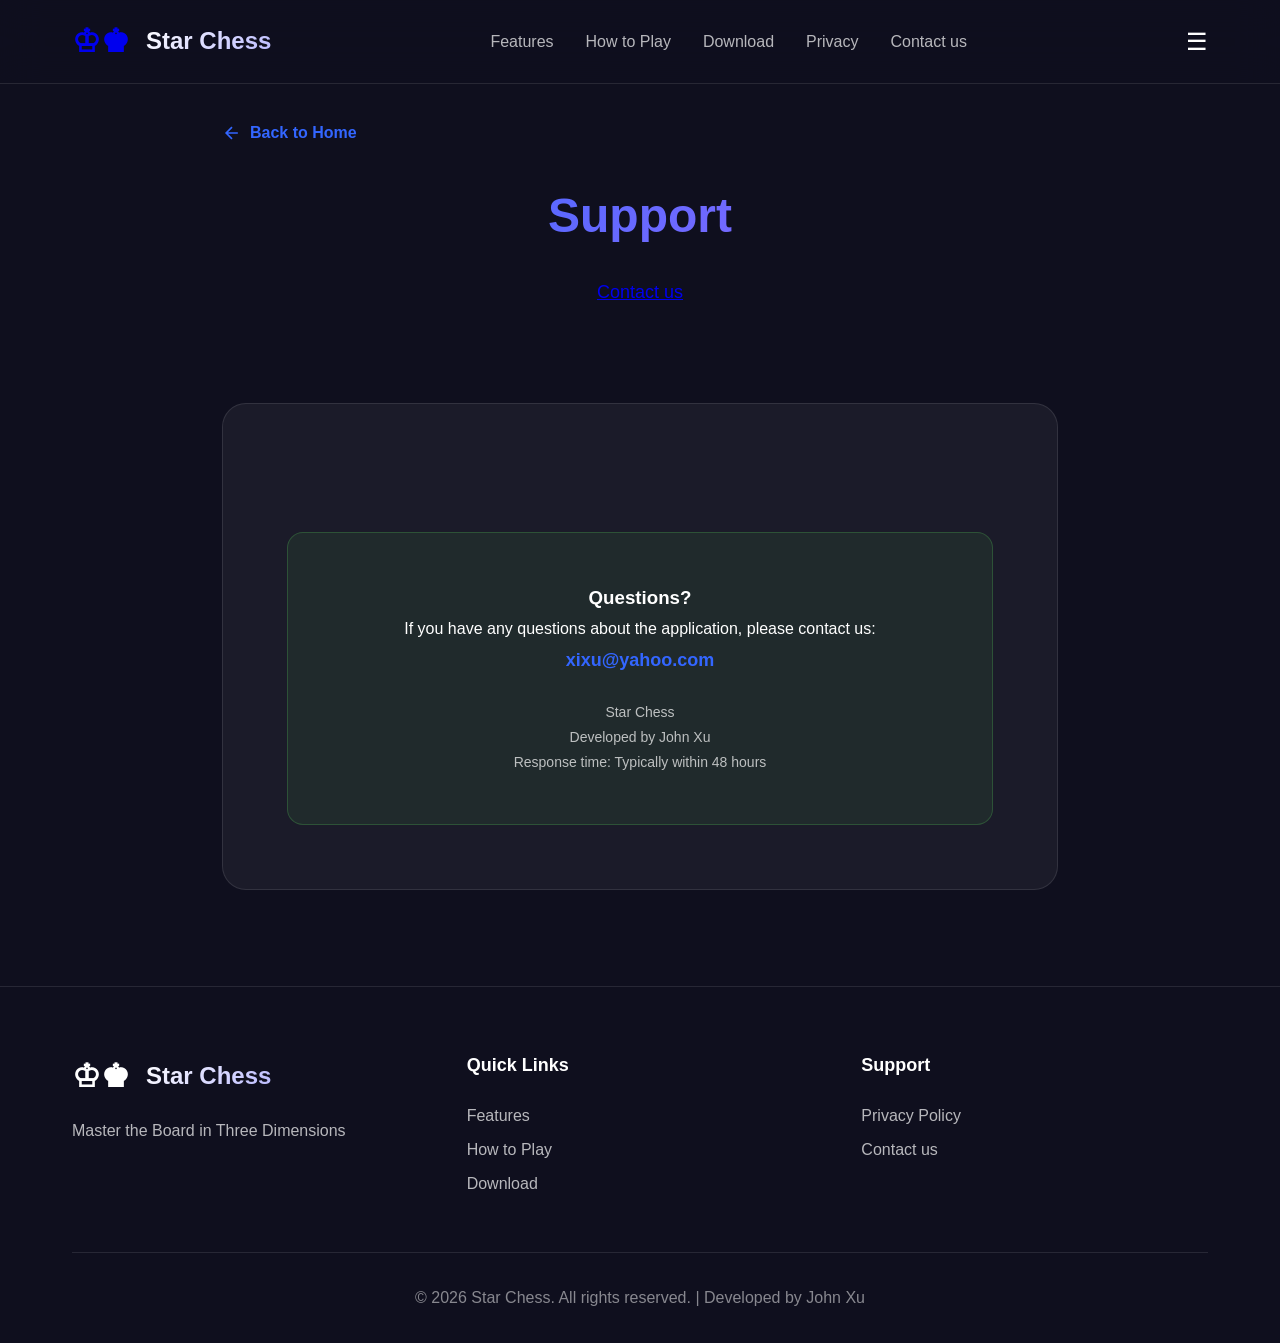
==== contact.html @ c8ee825e "Create contact.html" ====
<!DOCTYPE html>
<html lang="en">
<head>
    <meta charset="UTF-8">
    <meta name="viewport" content="width=device-width, initial-scale=1.0">
    <meta name="description" content="Terms of Service for Star Chess - Read our terms and conditions for using the app.">
    <meta name="robots" content="index, follow">
    <title>Support - Star Chess</title>
    <link rel="stylesheet" href="styles.css">
    <style>
        /* Additional styles specific to terms page */
        .terms-container {
            max-width: 900px;
            margin: 0 auto;
            padding: 120px var(--spacing-lg) var(--spacing-3xl);
        }
        
        .terms-header {
            text-align: center;
            margin-bottom: var(--spacing-3xl);
        }
        
        .terms-title {
            font-size: clamp(2rem, 4vw, 3rem);
            font-weight: 800;
            margin-bottom: var(--spacing-md);
            background: linear-gradient(135deg, #3366ff 0%, #9b6bff 100%);
            -webkit-background-clip: text;
            -webkit-text-fill-color: transparent;
            background-clip: text;
        }
        
        .terms-subtitle {
            font-size: 1.125rem;
            color: var(--color-text-secondary);
            margin-bottom: var(--spacing-sm);
        }
        
        .last-updated {
            display: inline-block;
            padding: var(--spacing-xs) var(--spacing-md);
            background: rgba(51, 102, 255, 0.1);
            border: 1px solid rgba(51, 102, 255, 0.3);
            border-radius: 50px;
            font-size: 0.875rem;
            color: var(--color-text-secondary);
        }
        
        .terms-content {
            background: rgba(255, 255, 255, 0.05);
            border: 1px solid rgba(255, 255, 255, 0.1);
            border-radius: var(--radius-lg);
            padding: var(--spacing-2xl);
            line-height: 1.8;
        }
        
        .terms-section {
            margin-bottom: var(--spacing-2xl);
        }
        
        .terms-section:last-child {
            margin-bottom: 0;
        }
        
        .terms-section h2 {
            font-size: 1.75rem;
            font-weight: 700;
            margin-bottom: var(--spacing-md);
            color: var(--color-text-primary);
        }
        
        .terms-section h3 {
            font-size: 1.25rem;
            font-weight: 600;
            margin-top: var(--spacing-lg);
            margin-bottom: var(--spacing-sm);
            color: var(--color-text-primary);
        }
        
        .terms-section p {
            margin-bottom: var(--spacing-md);
            color: var(--color-text-secondary);
        }
        
        .terms-section ul,
        .terms-section ol {
            margin-left: var(--spacing-lg);
            margin-bottom: var(--spacing-md);
            color: var(--color-text-secondary);
        }
        
        .terms-section li {
            margin-bottom: var(--spacing-xs);
        }
        
        .highlight-box {
            background: rgba(51, 102, 255, 0.1);
            border-left: 4px solid var(--color-primary);
            padding: var(--spacing-md);
            margin: var(--spacing-lg) 0;
            border-radius: var(--radius-sm);
        }
        
        .highlight-box p {
            margin-bottom: 0;
            color: var(--color-text-primary);
        }
        
        .warning-box {
            background: rgba(255, 152, 0, 0.1);
            border-left: 4px solid #ff9800;
            padding: var(--spacing-md);
            margin: var(--spacing-lg) 0;
            border-radius: var(--radius-sm);
        }
        
        .warning-box p {
            margin-bottom: 0;
            color: var(--color-text-primary);
        }
        
        .contact-box {
            background: rgba(76, 175, 80, 0.1);
            border: 1px solid rgba(76, 175, 80, 0.3);
            padding: var(--spacing-xl);
            border-radius: var(--radius-md);
            margin-top: var(--spacing-2xl);
            text-align: center;
        }
        
        .contact-box h3 {
            margin-top: 0;
            color: var(--color-text-primary);
        }
        
        .contact-email {
            color: var(--color-primary);
            text-decoration: none;
            font-weight: 600;
            font-size: 1.125rem;
        }
        
        .contact-email:hover {
            text-decoration: underline;
        }
        
        .back-link {
            display: inline-flex;
            align-items: center;
            gap: var(--spacing-xs);
            color: var(--color-primary);
            text-decoration: none;
            font-weight: 600;
            margin-bottom: var(--spacing-lg);
            transition: transform 0.3s ease;
        }
        
        .back-link:hover {
            transform: translateX(-4px);
        }
    </style>
</head>
<body>
    <!-- Navigation -->
    <nav class="navbar">
        <div class="container">
            <div class="nav-content">
                <a href="index.html" style="text-decoration: none;">
                    <div class="logo">
                        <span class="chess-icon">♔♚</span>
                        <span class="logo-text">Star Chess</span>
                    </div>
                </a>
                <div class="nav-links">
                    <a href="index.html#features">Features</a>
                    <a href="index.html#how-to-play">How to Play</a>
                    <a href="index.html#download">Download</a>
                    <a href="privacy.html">Privacy</a>
                    <a href="mailto:xixu@yahoo.com">Contact us</a>
                </div>
            </div>
        </div>
    </nav>

    <div class="terms-container">
        <a href="index.html" class="back-link">
            <svg width="20" height="20" viewBox="0 0 24 24" fill="none" stroke="currentColor" stroke-width="2">
                <path d="M19 12H5M12 19l-7-7 7-7"/>
            </svg>
            Back to Home
        </a>

        <div class="terms-header">
            <h1 class="terms-title">Support</h1>
            <p class="terms-subtitle"><a href="mailto:xixu@yahoo.com">Contact us</a></p>
        </div>

        <div class="terms-content">


            <!-- Contact Information -->
            <div class="contact-box">
                <h3>Questions?</h3>
                <p>If you have any questions about the application, please contact us:</p>
                <p>
                    <a href="mailto:xixu@yahoo.com" class="contact-email">xixu@yahoo.com</a>
                </p>
                <p style="margin-top: var(--spacing-md); color: var(--color-text-secondary); font-size: 0.875rem;">
                    Star Chess<br>
                    Developed by John Xu<br>
                    Response time: Typically within 48 hours
                </p>
            </div>
          
        </div>
    </div>

    <!-- Footer -->
    <footer class="footer">
        <div class="container">
            <div class="footer-content">
                <div class="footer-section">
                    <div class="footer-logo">
                        <span class="chess-icon">♔♚</span>
                        <span class="logo-text">Star Chess</span>
                    </div>
                    <p class="footer-description">
                        Master the Board in Three Dimensions
                    </p>
                </div>
                <div class="footer-section">
                    <h4 class="footer-title">Quick Links</h4>
                    <ul class="footer-links">
                        <li><a href="index.html#features">Features</a></li>
                        <li><a href="index.html#how-to-play">How to Play</a></li>
                        <li><a href="index.html#download">Download</a></li>
                    </ul>
                </div>
                <div class="footer-section">
                    <h4 class="footer-title">Support</h4>
                    <ul class="footer-links">
                        <li><a href="privacy.html">Privacy Policy</a></li>
                        <li><a href="mailto:xixu@yahoo.com">Contact us</a></li>
                    </ul>
                </div>
            </div>
            <div class="footer-bottom">
                <p>&copy; 2026 Star Chess. All rights reserved. | Developed by John Xu</p>
            </div>
        </div>
    </footer>

    <script src="script.js"></script>
</body>
</html>
---- styles.css ----
/* ==================== */
/* CSS Reset & Base */
/* ==================== */

* {
    margin: 0;
    padding: 0;
    box-sizing: border-box;
}

:root {
    /* Color Palette */
    --color-primary: #3366ff;
    --color-primary-dark: #2952cc;
    --color-primary-light: #6b8fff;
    --color-secondary: #4CAF50;
    --color-secondary-dark: #388E3C;
    
    /* Gradients */
    --gradient-primary: linear-gradient(135deg, #3366ff 0%, #5a4fb4 100%);
    --gradient-secondary: linear-gradient(135deg, #4CAF50 0%, #388E3C 100%);
    --gradient-dark: linear-gradient(135deg, #1a1a33 0%, #332652 50%, #261a40 100%);
    --gradient-hero: linear-gradient(180deg, #1a1a33 0%, #2a1f4d 100%);
    
    /* Neutral Colors */
    --color-bg-dark: #0f0f1e;
    --color-bg-medium: #1a1a33;
    --color-bg-light: #252545;
    --color-text-primary: #ffffff;
    --color-text-secondary: rgba(255, 255, 255, 0.7);
    --color-text-muted: rgba(255, 255, 255, 0.5);
    
    /* Spacing */
    --spacing-xs: 0.5rem;
    --spacing-sm: 1rem;
    --spacing-md: 1.5rem;
    --spacing-lg: 2rem;
    --spacing-xl: 3rem;
    --spacing-2xl: 4rem;
    --spacing-3xl: 6rem;
    
    /* Border Radius */
    --radius-sm: 0.5rem;
    --radius-md: 1rem;
    --radius-lg: 1.5rem;
    --radius-xl: 2rem;
    
    /* Shadows */
    --shadow-sm: 0 2px 8px rgba(0, 0, 0, 0.1);
    --shadow-md: 0 4px 16px rgba(0, 0, 0, 0.15);
    --shadow-lg: 0 8px 32px rgba(0, 0, 0, 0.2);
    --shadow-xl: 0 16px 48px rgba(0, 0, 0, 0.25);
    --shadow-glow: 0 0 40px rgba(51, 102, 255, 0.4);
    
    /* Typography */
    --font-system: -apple-system, BlinkMacSystemFont, 'Segoe UI', Roboto, 'Helvetica Neue', Arial, sans-serif;
}

html {
    scroll-behavior: smooth;
}

body {
    font-family: var(--font-system);
    background-color: var(--color-bg-dark);
    color: var(--color-text-primary);
    line-height: 1.6;
    overflow-x: hidden;
}

.container {
    max-width: 1200px;
    margin: 0 auto;
    padding: 0 var(--spacing-lg);
}

/* ==================== */
/* Navigation */
/* ==================== */

.navbar {
    position: fixed;
    top: 0;
    left: 0;
    right: 0;
    z-index: 1000;
    background: rgba(15, 15, 30, 0.9);
    backdrop-filter: blur(20px);
    -webkit-backdrop-filter: blur(20px);
    border-bottom: 1px solid rgba(255, 255, 255, 0.1);
    transition: all 0.3s ease;
}

.nav-content {
    display: flex;
    justify-content: space-between;
    align-items: center;
    padding: var(--spacing-sm) 0;
}

.logo {
    display: flex;
    align-items: center;
    gap: var(--spacing-sm);
    font-size: 1.5rem;
    font-weight: 700;
}

.chess-icon {
    font-size: 2rem;
}

.logo-text {
    background: linear-gradient(135deg, #ffffff 0%, #b8b8ff 100%);
    -webkit-background-clip: text;
    -webkit-text-fill-color: transparent;
    background-clip: text;
}

.nav-links {
    display: flex;
    gap: var(--spacing-lg);
}

.nav-links a {
    color: var(--color-text-secondary);
    text-decoration: none;
    font-weight: 500;
    transition: color 0.3s ease;
    position: relative;
}

.nav-links a::after {
    content: '';
    position: absolute;
    bottom: -4px;
    left: 0;
    width: 0;
    height: 2px;
    background: var(--gradient-primary);
    transition: width 0.3s ease;
}

.nav-links a:hover {
    color: var(--color-text-primary);
}

.nav-links a:hover::after {
    width: 100%;
}

/* ==================== */
/* Hero Section */
/* ==================== */

.hero {
    position: relative;
    min-height: 100vh;
    display: flex;
    align-items: center;
    padding-top: 80px;
    background: var(--gradient-hero);
    overflow: hidden;
}

.hero-background {
    position: absolute;
    top: 0;
    left: 0;
    right: 0;
    bottom: 0;
    overflow: hidden;
    opacity: 0.05;
}

.chess-piece {
    position: absolute;
    font-size: 120px;
    color: var(--color-text-primary);
    animation: float 6s ease-in-out infinite;
}

.piece-1 {
    top: 10%;
    right: 10%;
    animation-delay: 0s;
}

.piece-2 {
    bottom: 20%;
    left: 5%;
    animation-delay: 2s;
}

.piece-3 {
    top: 50%;
    right: 5%;
    animation-delay: 4s;
}

@keyframes float {
    0%, 100% {
        transform: translateY(0) rotate(15deg);
    }
    50% {
        transform: translateY(-30px) rotate(-15deg);
    }
}

.hero-content {
    position: relative;
    z-index: 1;
    text-align: center;
    max-width: 800px;
    margin: 0 auto;
}

.hero-badge {
    display: inline-block;
    padding: var(--spacing-xs) var(--spacing-md);
    background: rgba(51, 102, 255, 0.2);
    border: 1px solid rgba(51, 102, 255, 0.4);
    border-radius: 50px;
    font-size: 0.875rem;
    font-weight: 600;
    color: var(--color-primary-light);
    margin-bottom: var(--spacing-lg);
    animation: slideDown 0.6s ease-out;
}

.hero-title {
    font-size: clamp(2.5rem, 5vw, 4rem);
    font-weight: 800;
    line-height: 1.2;
    margin-bottom: var(--spacing-md);
    animation: slideUp 0.6s ease-out 0.2s both;
}

.gradient-text {
    display: block;
    background: linear-gradient(135deg, #3366ff 0%, #9b6bff 100%);
    -webkit-background-clip: text;
    -webkit-text-fill-color: transparent;
    background-clip: text;
}

.hero-subtitle {
    font-size: clamp(1.25rem, 2.5vw, 1.75rem);
    color: var(--color-text-secondary);
    margin-bottom: var(--spacing-lg);
    animation: slideUp 0.6s ease-out 0.4s both;
}

.hero-description {
    font-size: 1.125rem;
    color: var(--color-text-secondary);
    max-width: 600px;
    margin: 0 auto var(--spacing-xl);
    animation: slideUp 0.6s ease-out 0.6s both;
}

.hero-buttons {
    display: flex;
    gap: var(--spacing-md);
    justify-content: center;
    flex-wrap: wrap;
    animation: slideUp 0.6s ease-out 0.8s both;
}

@keyframes slideDown {
    from {
        opacity: 0;
        transform: translateY(-20px);
    }
    to {
        opacity: 1;
        transform: translateY(0);
    }
}

@keyframes slideUp {
    from {
        opacity: 0;
        transform: translateY(20px);
    }
    to {
        opacity: 1;
        transform: translateY(0);
    }
}

/* ==================== */
/* Buttons */
/* ==================== */

.btn {
    display: inline-flex;
    align-items: center;
    gap: var(--spacing-xs);
    padding: 1rem 2rem;
    font-size: 1.125rem;
    font-weight: 600;
    text-decoration: none;
    border-radius: var(--radius-md);
    transition: all 0.3s ease;
    cursor: pointer;
}

.btn-primary {
    background: var(--gradient-primary);
    color: var(--color-text-primary);
    box-shadow: var(--shadow-glow);
}

.btn-primary:hover {
    transform: translateY(-2px);
    box-shadow: 0 0 60px rgba(51, 102, 255, 0.6);
}

.btn-secondary {
    background: rgba(255, 255, 255, 0.1);
    color: var(--color-text-primary);
    border: 1px solid rgba(255, 255, 255, 0.2);
}

.btn-secondary:hover {
    background: rgba(255, 255, 255, 0.15);
    border-color: rgba(255, 255, 255, 0.3);
    transform: translateY(-2px);
}

.btn-icon {
    width: 20px;
    height: 20px;
}

/* ==================== */
/* Section Styles */
/* ==================== */

section {
    padding: var(--spacing-3xl) 0;
}

.section-header {
    text-align: center;
    margin-bottom: var(--spacing-2xl);
}

.section-title {
    font-size: clamp(2rem, 4vw, 3rem);
    font-weight: 800;
    margin-bottom: var(--spacing-md);
}

.section-subtitle {
    font-size: 1.25rem;
    color: var(--color-text-secondary);
}

/* ==================== */
/* Features Section */
/* ==================== */

.features {
    background: var(--color-bg-medium);
    position: relative;
}

.features::before {
    content: '';
    position: absolute;
    top: 0;
    left: 0;
    right: 0;
    height: 1px;
    background: linear-gradient(90deg, transparent, rgba(255, 255, 255, 0.1), transparent);
}

.features-grid {
    display: grid;
    grid-template-columns: repeat(auto-fit, minmax(300px, 1fr));
    gap: var(--spacing-lg);
}

.feature-card {
    padding: var(--spacing-xl);
    background: rgba(255, 255, 255, 0.05);
    border: 1px solid rgba(255, 255, 255, 0.1);
    border-radius: var(--radius-lg);
    transition: all 0.3s ease;
}

.feature-card:hover {
    transform: translateY(-8px);
    background: rgba(255, 255, 255, 0.08);
    border-color: rgba(51, 102, 255, 0.3);
    box-shadow: var(--shadow-lg);
}

.feature-icon {
    width: 64px;
    height: 64px;
    display: flex;
    align-items: center;
    justify-content: center;
    background: var(--gradient-primary);
    border-radius: var(--radius-md);
    margin-bottom: var(--spacing-md);
}

.feature-icon svg {
    color: white;
}

.feature-title {
    font-size: 1.5rem;
    font-weight: 700;
    margin-bottom: var(--spacing-sm);
}

.feature-description {
    color: var(--color-text-secondary);
    line-height: 1.7;
}

/* ==================== */
/* How to Play Section */
/* ==================== */

.how-to-play {
    background: var(--gradient-dark);
}

.instructions-grid {
    display: grid;
    grid-template-columns: repeat(auto-fit, minmax(250px, 1fr));
    gap: var(--spacing-xl);
}

.instruction-card {
    text-align: center;
    padding: var(--spacing-xl);
    background: rgba(255, 255, 255, 0.05);
    border: 1px solid rgba(255, 255, 255, 0.1);
    border-radius: var(--radius-lg);
    position: relative;
    transition: all 0.3s ease;
}

.instruction-card:hover {
    transform: translateY(-8px);
    background: rgba(255, 255, 255, 0.08);
    box-shadow: var(--shadow-lg);
}

.instruction-number {
    position: absolute;
    top: -15px;
    left: 50%;
    transform: translateX(-50%);
    width: 40px;
    height: 40px;
    background: var(--gradient-primary);
    border-radius: 50%;
    display: flex;
    align-items: center;
    justify-content: center;
    font-weight: 700;
    font-size: 1.25rem;
    box-shadow: var(--shadow-md);
}

.instruction-icon {
    font-size: 4rem;
    margin: var(--spacing-md) 0;
}

.instruction-title {
    font-size: 1.5rem;
    font-weight: 700;
    margin-bottom: var(--spacing-sm);
}

.instruction-description {
    color: var(--color-text-secondary);
    line-height: 1.7;
}

/* ==================== */
/* Screenshots Section */
/* ==================== */

/* Screenshots Section - Updated for Real Images */

.screenshots {
    background: var(--color-bg-medium);
}

.screenshots-grid {
    display: grid;
    grid-template-columns: repeat(auto-fit, minmax(280px, 1fr));
    gap: var(--spacing-xl);
    margin-bottom: var(--spacing-lg);
}

.screenshot-item {
    display: flex;
    flex-direction: column;
    gap: var(--spacing-sm);
    transition: transform 0.3s ease;
    max-width: 400px; /* Limit each screenshot to 400px wide */
    margin: 0 auto; /* Center the item if it's smaller than grid column */
}

.screenshot-item:hover {
    transform: translateY(-8px);
}

.screenshot-image {
    width: 100%;
    height: auto;
    border-radius: var(--radius-lg);
    box-shadow: var(--shadow-xl);
    border: 1px solid rgba(255, 255, 255, 0.1);
    transition: all 0.3s ease;
    cursor: pointer;
}

.screenshot-image:hover {
    box-shadow: 0 20px 60px rgba(51, 102, 255, 0.4);
    border-color: rgba(51, 102, 255, 0.3);
    transform: scale(1.02);
}

.screenshot-caption {
    text-align: center;
    color: var(--color-text-secondary);
    font-weight: 600;
    font-size: 0.875rem;
    margin-top: var(--spacing-xs);
}

/* Hide old placeholder styles */
.screenshot-placeholder,
.screenshots-note {
    display: none;
}

/* Responsive layouts */
@media (max-width: 768px) {
    .screenshots-grid {
        grid-template-columns: 1fr;
        gap: var(--spacing-lg);
    }
    
    .screenshot-item:hover {
        transform: translateY(-4px);
    }
}

/* Desktop: 3 columns for 7 images */
@media (min-width: 769px) and (max-width: 1199px) {
    .screenshots-grid {
        grid-template-columns: repeat(2, 1fr);
    }
}

@media (min-width: 1200px) {
    .screenshots-grid {
        grid-template-columns: repeat(3, 1fr);
    }
    
    /* Optional: Center the 7th item in the grid */
    .screenshot-item:nth-child(7) {
        grid-column: 2 / 3;
    }
}

.placeholder-content {
    text-align: center;
}

.placeholder-icon {
    font-size: 4rem;
    margin-bottom: var(--spacing-sm);
    opacity: 0.5;
}

.placeholder-content p {
    color: var(--color-text-secondary);
    font-weight: 600;
}

.screenshots-note {
    text-align: center;
    color: var(--color-text-muted);
    font-style: italic;
    font-size: 0.875rem;
}

/* ==================== */
/* Download Section */
/* ==================== */

.download {
    background: var(--gradient-dark);
    position: relative;
    overflow: hidden;
}

.download-card {
    display: grid;
    grid-template-columns: 1fr 1fr;
    gap: var(--spacing-2xl);
    align-items: center;
    background: rgba(255, 255, 255, 0.05);
    border: 1px solid rgba(255, 255, 255, 0.1);
    border-radius: var(--radius-xl);
    padding: var(--spacing-2xl);
    position: relative;
    overflow: hidden;
}

.download-title {
    font-size: clamp(2rem, 4vw, 2.5rem);
    font-weight: 800;
    margin-bottom: var(--spacing-md);
}

.download-description {
    color: var(--color-text-secondary);
    margin-bottom: var(--spacing-xl);
    line-height: 1.7;
    font-size: 1.125rem;
}

.app-store-button {
    display: inline-flex;
    align-items: center;
    gap: var(--spacing-md);
    padding: 1rem 2rem;
    background: var(--color-text-primary);
    color: var(--color-bg-dark);
    text-decoration: none;
    border-radius: var(--radius-md);
    transition: all 0.3s ease;
    margin-bottom: var(--spacing-xl);
}

.app-store-button:hover {
    transform: translateY(-4px);
    box-shadow: var(--shadow-xl);
}

.apple-icon {
    width: 32px;
    height: 32px;
}

.app-store-text {
    display: flex;
    flex-direction: column;
    align-items: flex-start;
}

.app-store-text .small {
    font-size: 0.75rem;
    opacity: 0.8;
}

.app-store-text .large {
    font-size: 1.25rem;
    font-weight: 700;
}

.download-features {
    display: flex;
    flex-direction: column;
    gap: var(--spacing-sm);
}

.download-feature {
    display: flex;
    align-items: center;
    gap: var(--spacing-sm);
    color: var(--color-text-secondary);
}

.download-feature svg {
    color: var(--color-secondary);
}

.download-visual {
    position: relative;
    height: 400px;
    display: flex;
    align-items: center;
    justify-content: center;
}

.floating-piece {
    position: absolute;
    font-size: 6rem;
    opacity: 0.2;
    animation: floatPiece 4s ease-in-out infinite;
}

.piece-king {
    top: 10%;
    left: 20%;
    animation-delay: 0s;
}

.piece-queen {
    top: 50%;
    left: 50%;
    transform: translate(-50%, -50%);
    font-size: 8rem;
    opacity: 0.3;
    animation-delay: 1s;
}

.piece-knight {
    bottom: 10%;
    right: 20%;
    animation-delay: 2s;
}

@keyframes floatPiece {
    0%, 100% {
        transform: translateY(0) rotate(0deg);
    }
    50% {
        transform: translateY(-20px) rotate(10deg);
    }
}

/* ==================== */
/* Footer */
/* ==================== */

.footer {
    background: var(--color-bg-dark);
    border-top: 1px solid rgba(255, 255, 255, 0.1);
    padding: var(--spacing-2xl) 0 var(--spacing-lg);
}

.footer-content {
    display: grid;
    grid-template-columns: repeat(auto-fit, minmax(200px, 1fr));
    gap: var(--spacing-xl);
    margin-bottom: var(--spacing-xl);
}

.footer-logo {
    display: flex;
    align-items: center;
    gap: var(--spacing-sm);
    font-size: 1.5rem;
    font-weight: 700;
    margin-bottom: var(--spacing-sm);
}

.footer-description {
    color: var(--color-text-secondary);
    margin-top: var(--spacing-sm);
}

.footer-title {
    font-size: 1.125rem;
    font-weight: 700;
    margin-bottom: var(--spacing-md);
}

.footer-links {
    list-style: none;
}

.footer-links li {
    margin-bottom: var(--spacing-xs);
}

.footer-links a {
    color: var(--color-text-secondary);
    text-decoration: none;
    transition: color 0.3s ease;
}

.footer-links a:hover {
    color: var(--color-text-primary);
}

.social-links {
    display: flex;
    gap: var(--spacing-md);
}

.social-link {
    width: 40px;
    height: 40px;
    display: flex;
    align-items: center;
    justify-content: center;
    background: rgba(255, 255, 255, 0.1);
    border-radius: 50%;
    color: var(--color-text-primary);
    text-decoration: none;
    transition: all 0.3s ease;
}

.social-link:hover {
    background: var(--gradient-primary);
    transform: translateY(-4px);
}

.footer-bottom {
    text-align: center;
    padding-top: var(--spacing-lg);
    border-top: 1px solid rgba(255, 255, 255, 0.1);
    color: var(--color-text-muted);
}

/* ==================== */
/* Responsive Design */
/* ==================== */

@media (max-width: 768px) {
    .nav-links {
        gap: var(--spacing-md);
        font-size: 0.875rem;
    }
    
    .hero {
        min-height: auto;
        padding: var(--spacing-3xl) 0;
    }
    
    .features-grid,
    .instructions-grid {
        grid-template-columns: 1fr;
    }
    
    .download-card {
        grid-template-columns: 1fr;
    }
    
    .download-visual {
        height: 300px;
    }
    
    .footer-content {
        grid-template-columns: 1fr;
        text-align: center;
    }
    
    .social-links {
        justify-content: center;
    }
}

@media (max-width: 480px) {
    .nav-links {
        display: none;
    }
    
    .container {
        padding: 0 var(--spacing-md);
    }
    
    .hero-buttons {
        flex-direction: column;
    }
    
    .btn {
        width: 100%;
        justify-content: center;
    }
}

/* ==================== */
/* Utility Classes */
/* ==================== */

.text-gradient {
    background: var(--gradient-primary);
    -webkit-background-clip: text;
    -webkit-text-fill-color: transparent;
    background-clip: text;
}

/* ==================== */
/* Animations */
/* ==================== */

@keyframes fadeIn {
    from {
        opacity: 0;
    }
    to {
        opacity: 1;
    }
}

@keyframes pulse {
    0%, 100% {
        opacity: 1;
    }
    50% {
        opacity: 0.7;
    }
}

/* Smooth scrolling for all browsers */
@media (prefers-reduced-motion: no-preference) {
    html {
        scroll-behavior: smooth;
    }
}
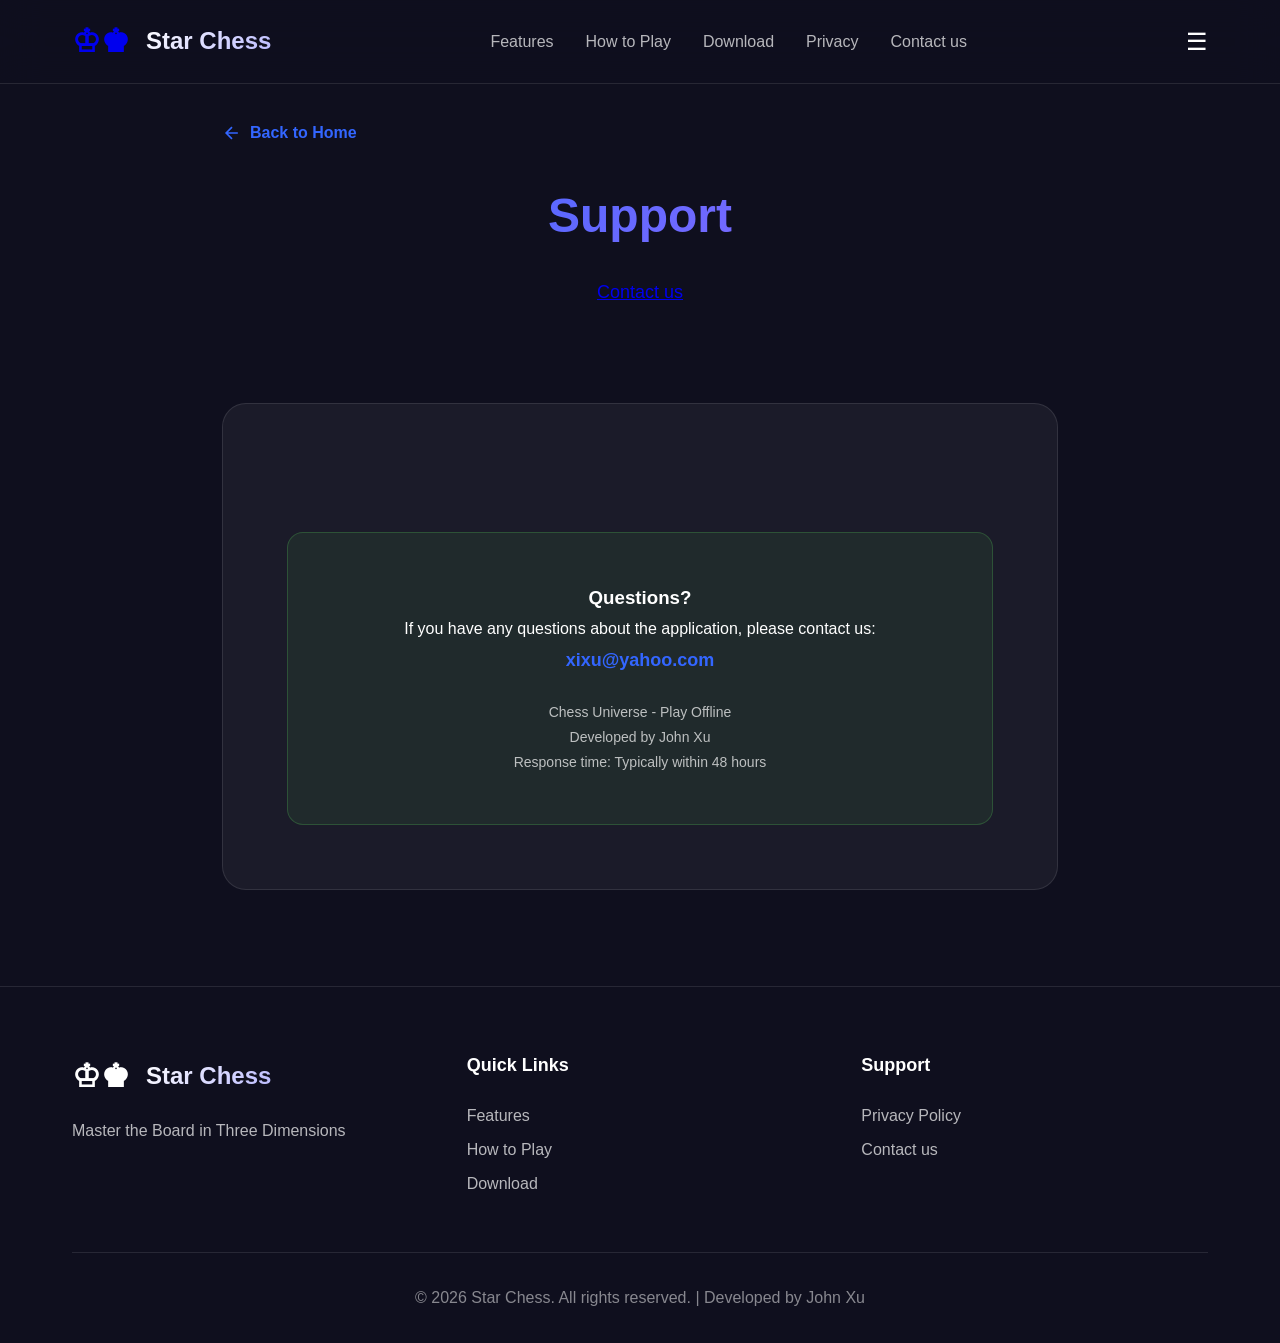
==== commit 90a351a6: "Update contact.html" ====
--- a/contact.html
+++ b/contact.html
@@ -3,7 +3,7 @@
 <head>
     <meta charset="UTF-8">
     <meta name="viewport" content="width=device-width, initial-scale=1.0">
-    <meta name="description" content="Terms of Service for Star Chess - Read our terms and conditions for using the app.">
+    <meta name="description" content="Terms of Service for Chess Universe - Play Offline - Read our terms and conditions for using the app.">
     <meta name="robots" content="index, follow">
     <title>Support - Star Chess</title>
     <link rel="stylesheet" href="styles.css">
@@ -206,7 +206,7 @@
                     <a href="mailto:xixu@yahoo.com" class="contact-email">xixu@yahoo.com</a>
                 </p>
                 <p style="margin-top: var(--spacing-md); color: var(--color-text-secondary); font-size: 0.875rem;">
-                    Star Chess<br>
+                    Chess Universe - Play Offline<br>
                     Developed by John Xu<br>
                     Response time: Typically within 48 hours
                 </p>
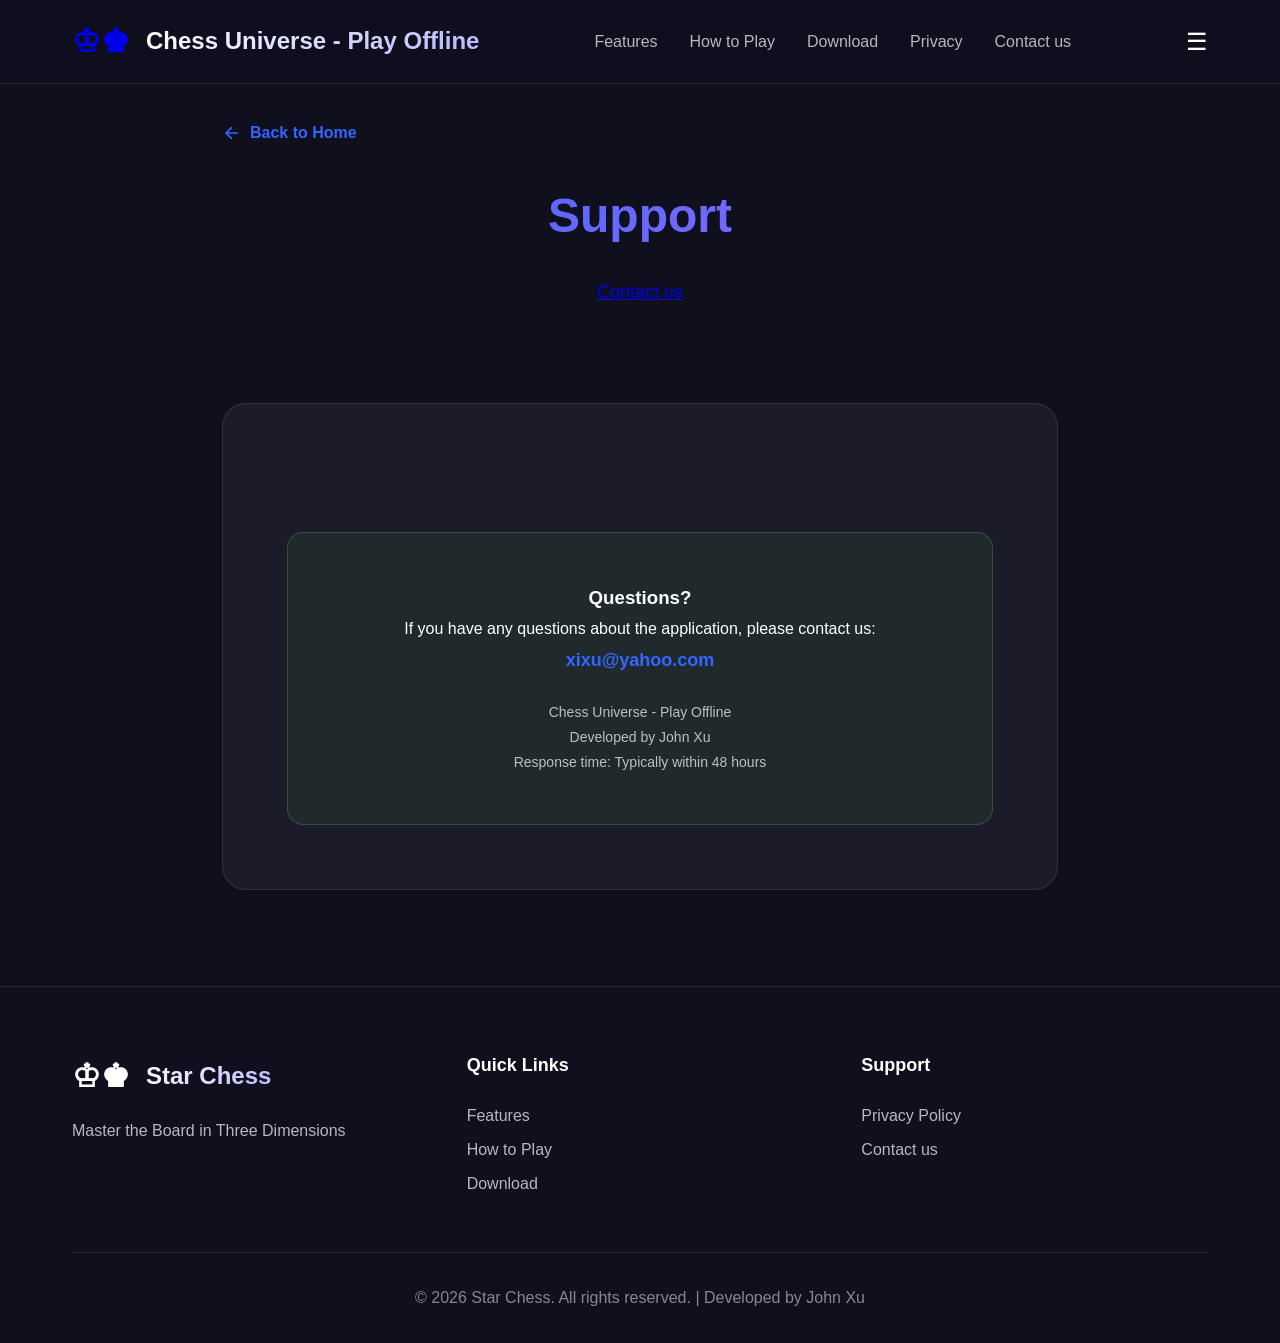
==== commit 699a4ebd: "Update contact.html" ====
--- a/contact.html
+++ b/contact.html
@@ -5,7 +5,7 @@
     <meta name="viewport" content="width=device-width, initial-scale=1.0">
     <meta name="description" content="Terms of Service for Chess Universe - Play Offline - Read our terms and conditions for using the app.">
     <meta name="robots" content="index, follow">
-    <title>Support - Star Chess</title>
+    <title>Support - Chess Universe - play offline</title>
     <link rel="stylesheet" href="styles.css">
     <style>
         /* Additional styles specific to terms page */
@@ -168,7 +168,7 @@
                 <a href="index.html" style="text-decoration: none;">
                     <div class="logo">
                         <span class="chess-icon">♔♚</span>
-                        <span class="logo-text">Star Chess</span>
+                        <span class="logo-text">Chess Universe - Play Offline</span>
                     </div>
                 </a>
                 <div class="nav-links">
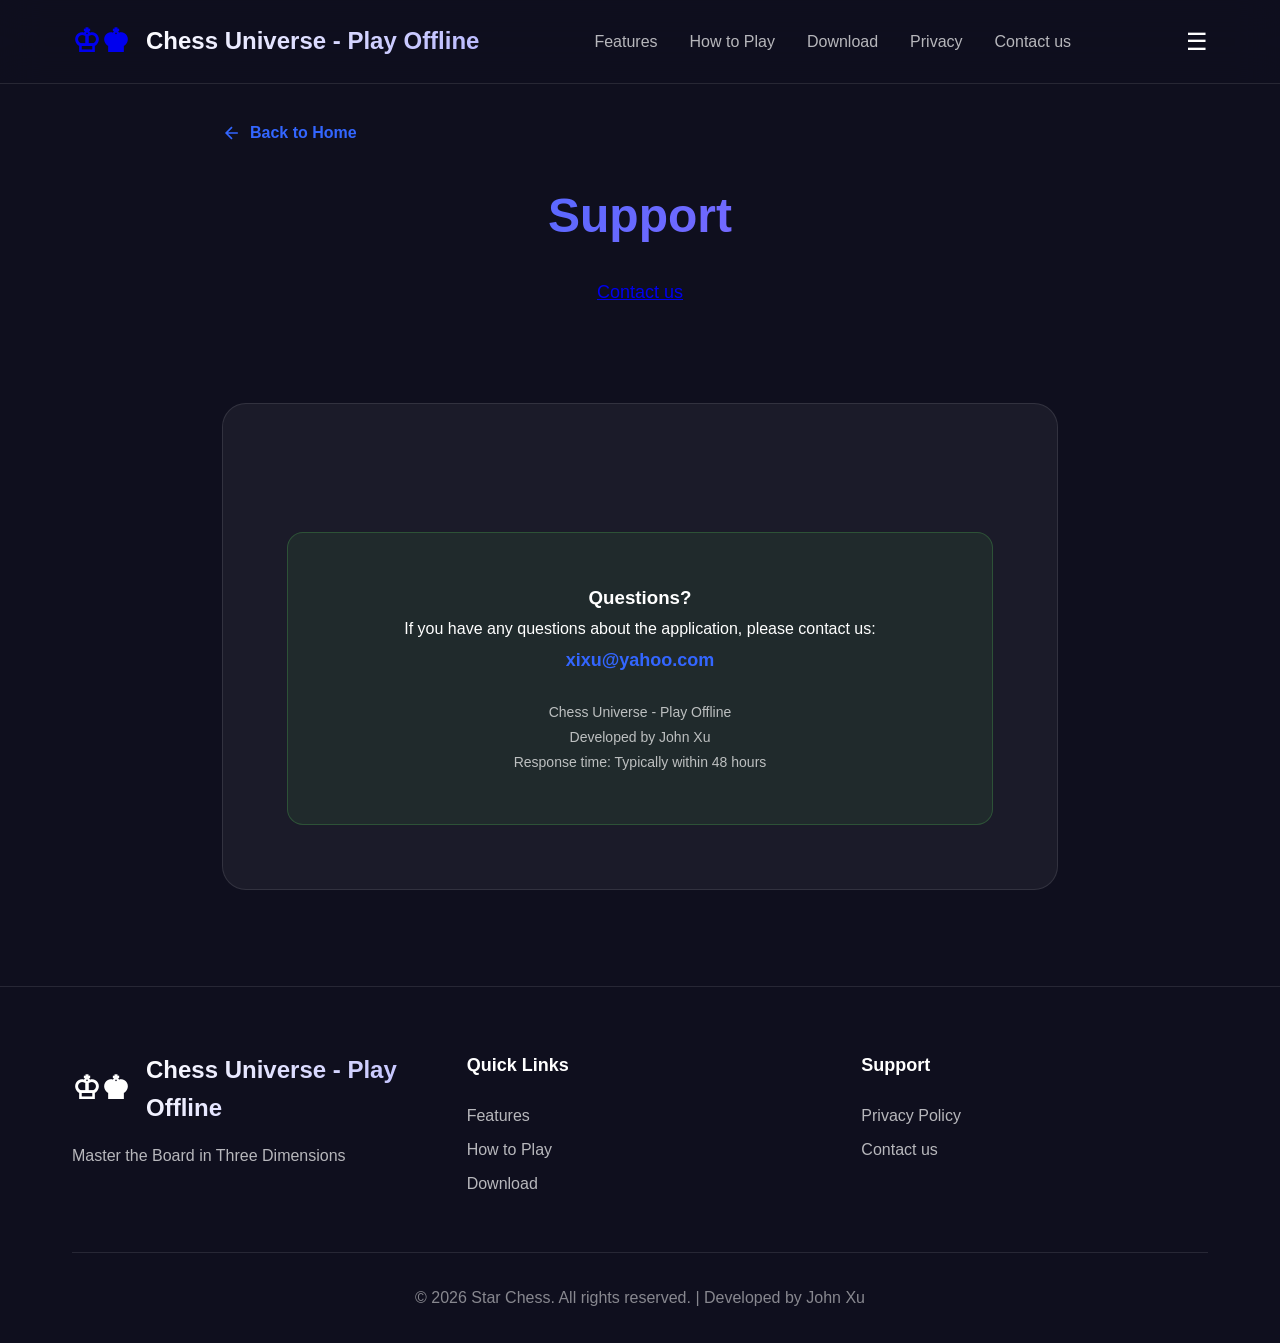
==== commit 5c0367e8: "Update contact.html" ====
--- a/contact.html
+++ b/contact.html
@@ -222,7 +222,7 @@
                 <div class="footer-section">
                     <div class="footer-logo">
                         <span class="chess-icon">♔♚</span>
-                        <span class="logo-text">Star Chess</span>
+                        <span class="logo-text">Chess Universe - Play Offline</span>
                     </div>
                     <p class="footer-description">
                         Master the Board in Three Dimensions
